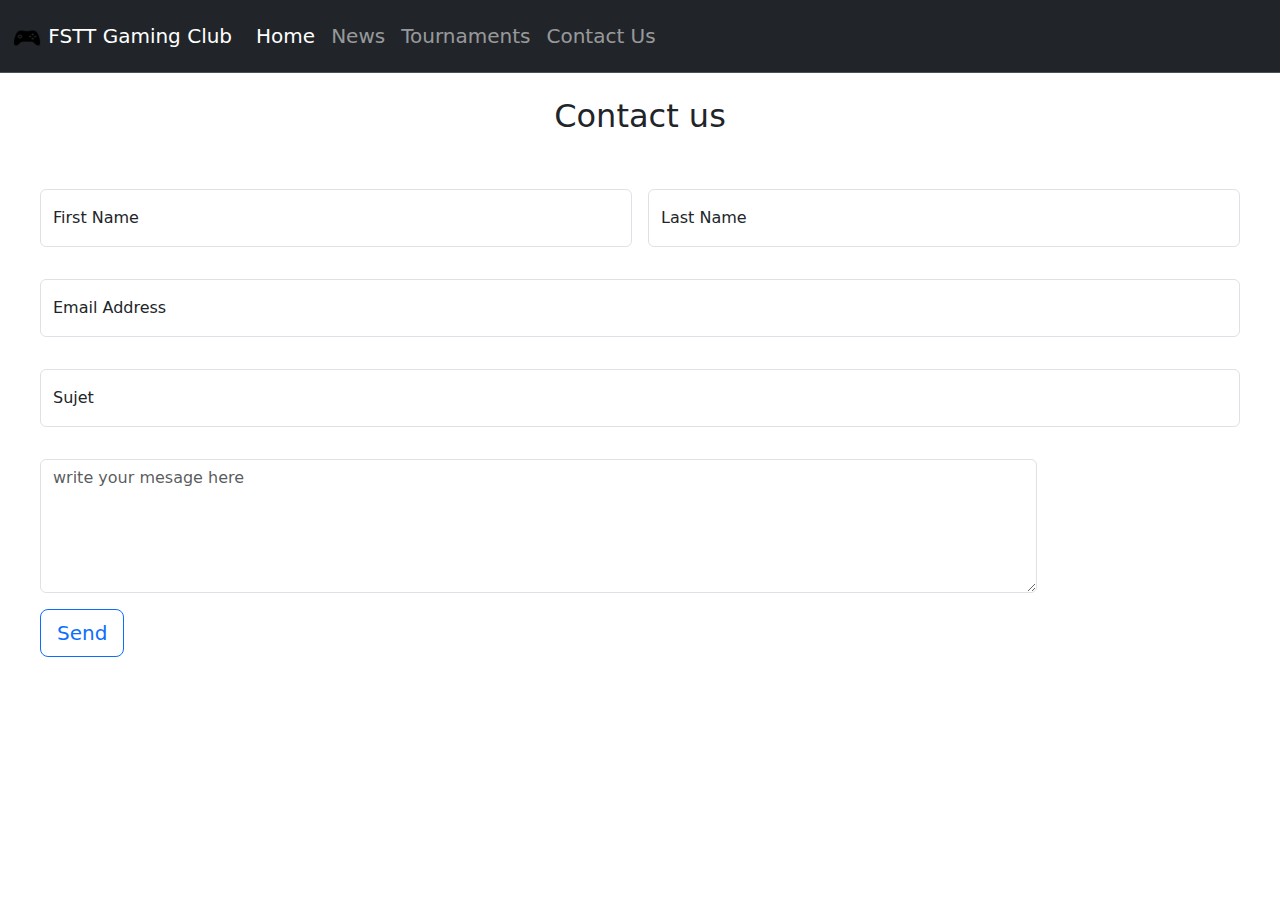
==== contact.html @ 01dc2850 "ok" ====
<!DOCTYPE html>
<html lang="en">
<head>
    <title>Document</title>
    <link href="https://cdn.jsdelivr.net/npm/bootstrap@5.3.3/dist/css/bootstrap.min.css" rel="stylesheet" integrity="sha384-QWTKZyjpPEjISv5WaRU9OFeRpok6YctnYmDr5pNlyT2bRjXh0JMhjY6hW+ALEwIH" crossorigin="anonymous">
    <style>
        main{
            padding: 30px 40px;
        }
    </style>
</head>
<body >
<header>
        <nav class="navbar navbar-expand-lg bg-dark  border-bottom border-body" data-bs-theme="dark">
            <div class="container-fluid">
                <a href="#" class="navbar-brand">
                    <img src="img/controller.png" alt="Gaming Club" width="30" height="24">
                    FSTT Gaming Club
                </a>
                <div class="collapse navbar-collapse navbar-brand" id="navbar001">
                    <ul class="navbar-nav mb-2 me-auto mb-lg-0 ">
                        <li class="nav-item">
                            <a href="index.html" aria-current="page" class="nav-link active">Home</a>
                        </li>
                        <li class="nav-item">
                            <a href="news.html" aria-current="page" class="nav-link">News</a>
                        </li>
                        <li class="nav-item">
                            <a href="tournaments.html" aria-current="page" class="nav-link">Tournaments</a>
                        <li class="nav-item">
                            <a href="contact.php" aria-current="page" class="nav-link">Contact Us</a>
                        </li>
                    </ul>
                </div>
                <button class="navbar-toggler" data-bs-toggle="collapse" data-bs-target="#navbar001">Click me</button>
                
            </div>
        </nav>
    </header>
<h2 class="h1-responsive font-weight-bold text-center my-4">Contact us</h2>

<main >

    <form id="contact-form" action="send.php" method="post" class="row g-3" name="submit-to-google-sheet">
        <div class="col-6">
            <div class="form-floating mb-3">
                <input type="text" name="firstName" class="form-control" placeholder="Name"  id="firstNameID">
                <label for="firstNameID">First Name</label>
            </div>
        </div>
        <div class="col-6">
            <div class="form-floating mb-3">
                <input type="text" name="lastName" class="form-control" placeholder="Name"  id="lastNameID">
                <label for="lasttNameID">Last Name</label>
            </div>
        </div>
        <div class="col-12">
            <div class="form-floating mb-3">
                <input type="email" name="email" class="form-control" placeholder="Email"  id="emailID">
                <label for="emailID">Email Address</label>  
            </div>
        </div>
        <div class="col-12">
            <div class="form-floating mb-3">
                <input type="text" name="sujet" class="form-control" placeholder="Sujet" id="sujetID">
                <label for="sujetID">Sujet</label>  
            </div>
        </div>
        <div class="col-10">
            <textarea name="message" id="message" rows="5" class="form-control" placeholder="write your mesage here"></textarea>
        </div>
        <div class="col-6">
            <a class="btn btn-outline-primary btn-lg" onclick="document.getElementById('contact-form').submit() ;"
            type="submit" name="send">Send</a>
        </div>
    </form>
</main>
    <script src="https://cdn.jsdelivr.net/npm/bootstrap@5.3.3/dist/js/bootstrap.bundle.min.js" integrity="sha384-YvpcrYf0tY3lHB60NNkmXc5s9fDVZLESaAA55NDzOxhy9GkcIdslK1eN7N6jIeHz" crossorigin="anonymous"></script>
</script>

</body>
</html>
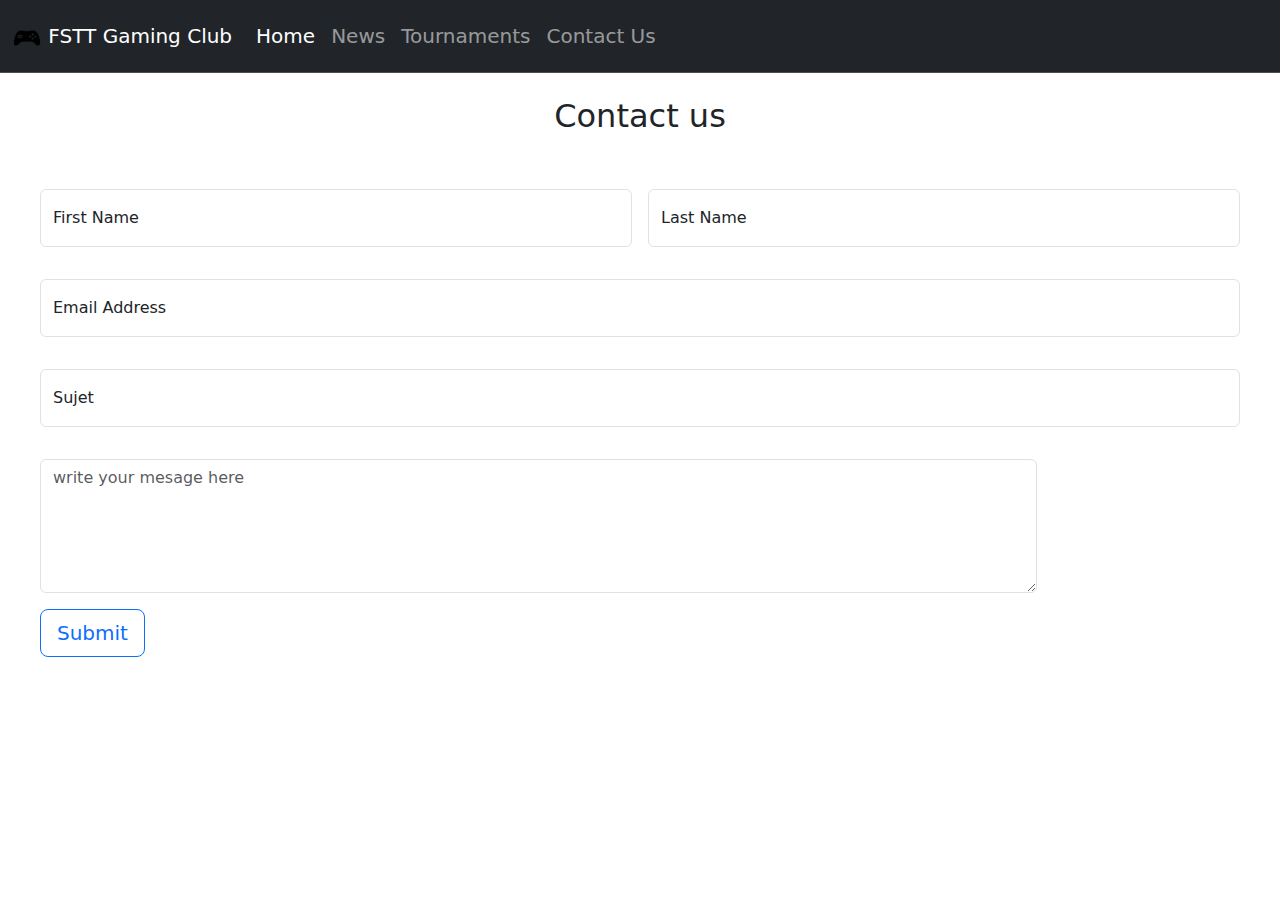
==== commit b2a5f746: "ok" ====
--- a/contact.html
+++ b/contact.html
@@ -69,14 +69,26 @@
         <div class="col-10">
             <textarea name="message" id="message" rows="5" class="form-control" placeholder="write your mesage here"></textarea>
         </div>
+        
         <div class="col-6">
-            <a class="btn btn-outline-primary btn-lg" onclick="document.getElementById('contact-form').submit() ;"
-            type="submit" name="send">Send</a>
+            
+            <button 
+                class="g-recaptcha btn btn-outline-primary btn-lg" 
+                data-sitekey="6Ld7k4kpAAAAAG20reMYM6QXtEGFvu7GzFPAG56o" 
+                data-callback='onSubmit' 
+                data-action='submit'>Submit
+            </button>
         </div>
     </form>
 </main>
+    <script>
+        function onSubmit(token) {
+        document.getElementById("contact-form").submit();
+        }
+    </script>
+    <script src="https://www.google.com/recaptcha/api.js"></script>
     <script src="https://cdn.jsdelivr.net/npm/bootstrap@5.3.3/dist/js/bootstrap.bundle.min.js" integrity="sha384-YvpcrYf0tY3lHB60NNkmXc5s9fDVZLESaAA55NDzOxhy9GkcIdslK1eN7N6jIeHz" crossorigin="anonymous"></script>
-</script>
+
 
 </body>
 </html>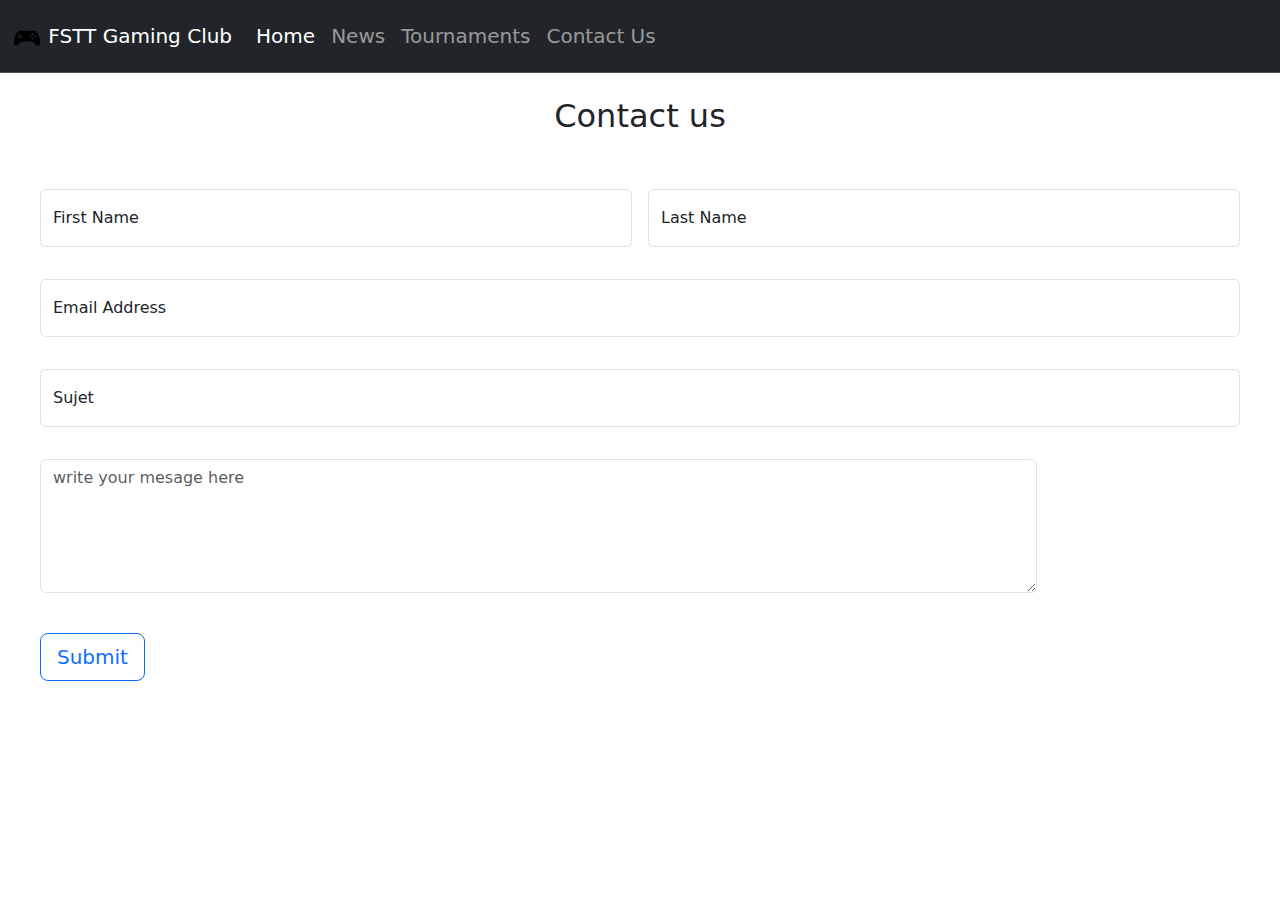
==== commit d03d036f: "bakend" ====
--- a/contact.html
+++ b/contact.html
@@ -8,6 +8,10 @@
             padding: 30px 40px;
         }
     </style>
+    
+    <script src="https://www.google.com/recaptcha/enterprise.js" async defer></script>
+ 
+    
 </head>
 <body >
 <header>
@@ -71,22 +75,16 @@
         </div>
         
         <div class="col-6">
+            <!-- get captcha responde--->
+            <div class="g-recaptcha" data-sitekey="6LdvtYkpAAAAANPRBGzc6LZV5ch4nUFW-SfljoPA" data-action="LOGIN"></div>
+            <br/>
+            <button class=" btn btn-outline-primary btn-lg"  type="submit">Submit</button>
             
-            <button 
-                class="g-recaptcha btn btn-outline-primary btn-lg" 
-                data-sitekey="6Ld7k4kpAAAAAG20reMYM6QXtEGFvu7GzFPAG56o" 
-                data-callback='onSubmit' 
-                data-action='submit'>Submit
-            </button>
         </div>
     </form>
 </main>
-    <script>
-        function onSubmit(token) {
-        document.getElementById("contact-form").submit();
-        }
-    </script>
-    <script src="https://www.google.com/recaptcha/api.js"></script>
+    
+    
     <script src="https://cdn.jsdelivr.net/npm/bootstrap@5.3.3/dist/js/bootstrap.bundle.min.js" integrity="sha384-YvpcrYf0tY3lHB60NNkmXc5s9fDVZLESaAA55NDzOxhy9GkcIdslK1eN7N6jIeHz" crossorigin="anonymous"></script>
 
 
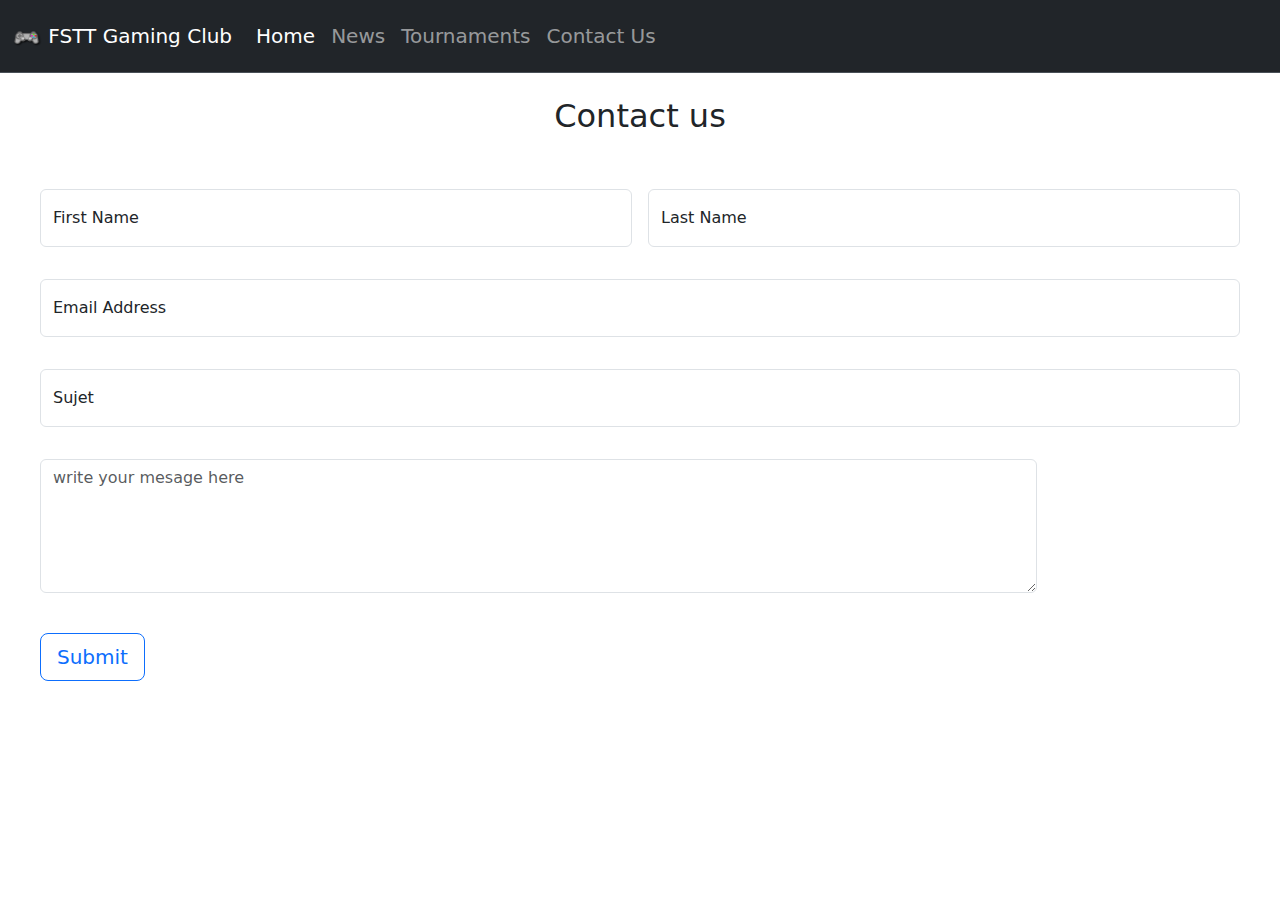
==== commit c9968435: "logoadd" ====
--- a/contact.html
+++ b/contact.html
@@ -18,7 +18,7 @@
         <nav class="navbar navbar-expand-lg bg-dark  border-bottom border-body" data-bs-theme="dark">
             <div class="container-fluid">
                 <a href="#" class="navbar-brand">
-                    <img src="img/controller.png" alt="Gaming Club" width="30" height="24">
+                    <img src="img/agario.png" alt="Gaming Club" width="30" height="24">
                     FSTT Gaming Club
                 </a>
                 <div class="collapse navbar-collapse navbar-brand" id="navbar001">
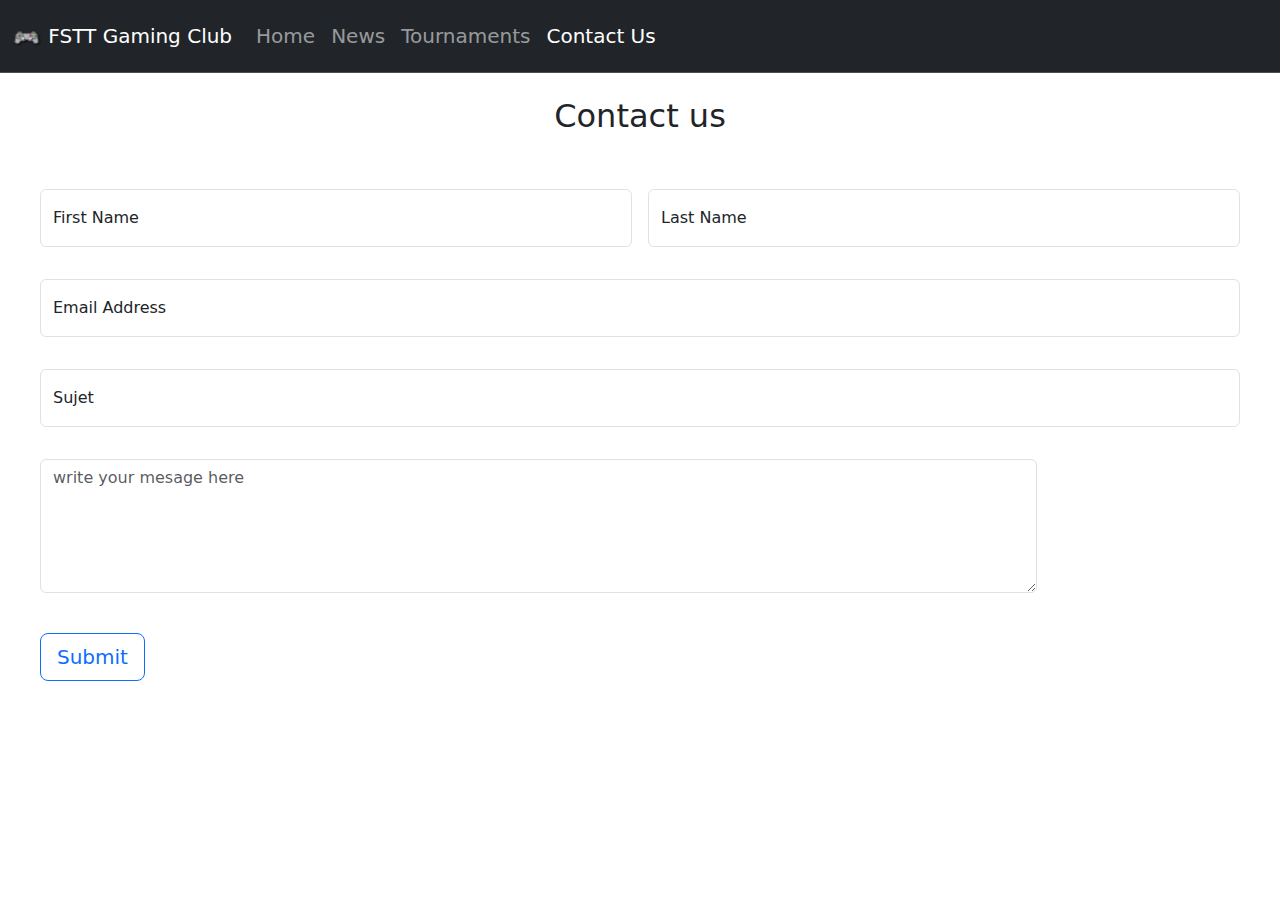
==== commit 3c929087: "colors fixed" ====
--- a/contact.html
+++ b/contact.html
@@ -24,7 +24,7 @@
                 <div class="collapse navbar-collapse navbar-brand" id="navbar001">
                     <ul class="navbar-nav mb-2 me-auto mb-lg-0 ">
                         <li class="nav-item">
-                            <a href="index.html" aria-current="page" class="nav-link active">Home</a>
+                            <a href="index.html" aria-current="page" class="nav-link ">Home</a>
                         </li>
                         <li class="nav-item">
                             <a href="news.html" aria-current="page" class="nav-link">News</a>
@@ -32,7 +32,7 @@
                         <li class="nav-item">
                             <a href="tournaments.html" aria-current="page" class="nav-link">Tournaments</a>
                         <li class="nav-item">
-                            <a href="contact.php" aria-current="page" class="nav-link">Contact Us</a>
+                            <a href="contact.php" aria-current="page" class="nav-link active">Contact Us</a>
                         </li>
                     </ul>
                 </div>
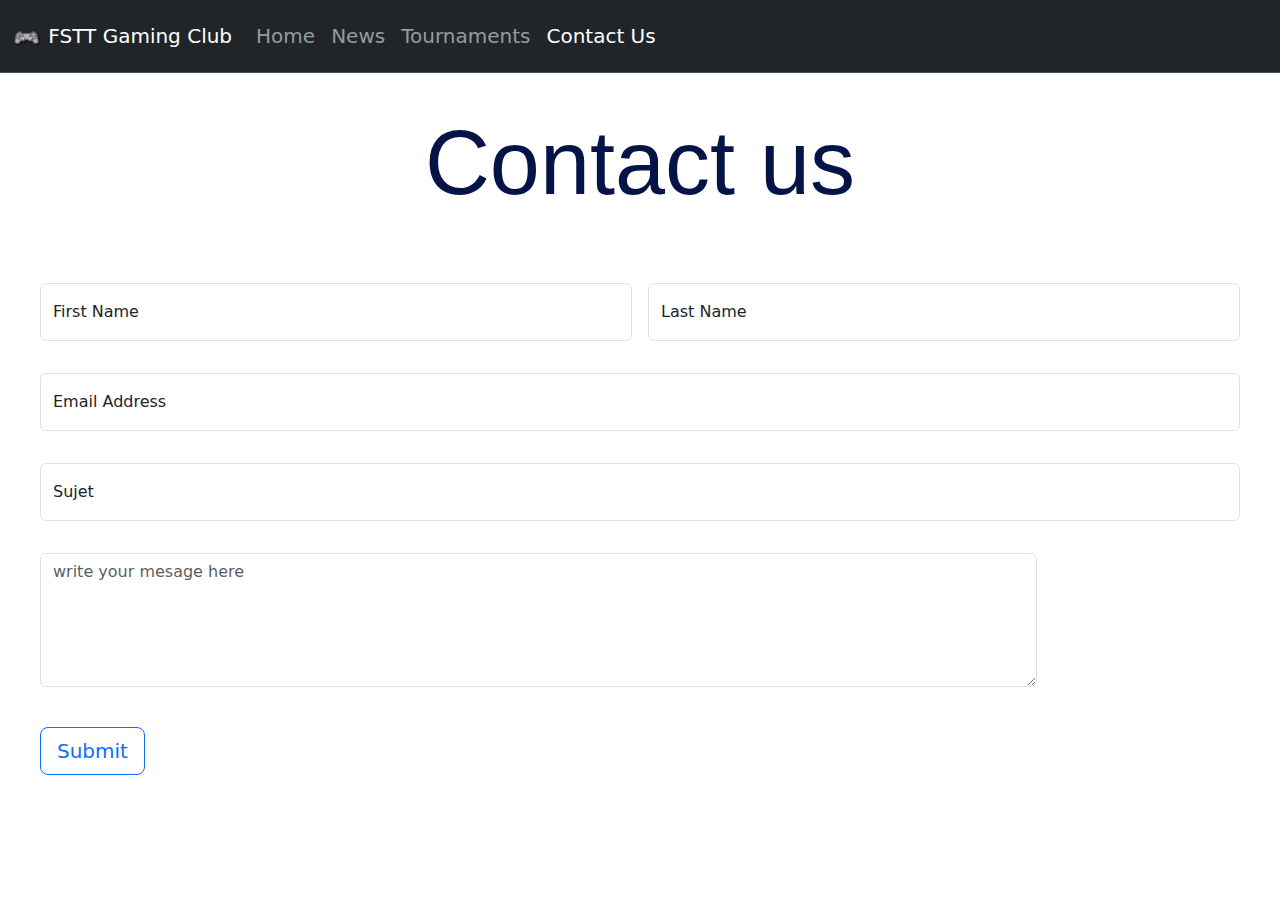
==== commit 977174e1: "fixed contactus" ====
--- a/contact.html
+++ b/contact.html
@@ -1,11 +1,23 @@
 <!DOCTYPE html>
 <html lang="en">
 <head>
-    <title>Document</title>
+    <title>Contact Us</title>
     <link href="https://cdn.jsdelivr.net/npm/bootstrap@5.3.3/dist/css/bootstrap.min.css" rel="stylesheet" integrity="sha384-QWTKZyjpPEjISv5WaRU9OFeRpok6YctnYmDr5pNlyT2bRjXh0JMhjY6hW+ALEwIH" crossorigin="anonymous">
     <style>
         main{
             padding: 30px 40px;
+        }
+        .contacttext{
+            display: flex;
+    justify-content: center;
+    align-items: center;
+    height: 20vh;
+    font-size: 10vh;
+    margin: 0;
+    font-family: 'Gill Sans', 'Gill Sans MT', Calibri, 'Trebuchet MS', sans-serif; /* Changing font */
+                color: rgb(4, 20, 71); /* Example color */
+    font-family: 'Franklin Gothic Medium', 'Arial Narrow', Arial, sans-serif;  /* Different font for tournaments */
+
         }
     </style>
     
@@ -41,7 +53,7 @@
             </div>
         </nav>
     </header>
-<h2 class="h1-responsive font-weight-bold text-center my-4">Contact us</h2>
+<h2 class="contacttext">Contact us</h2>
 
 <main >
 
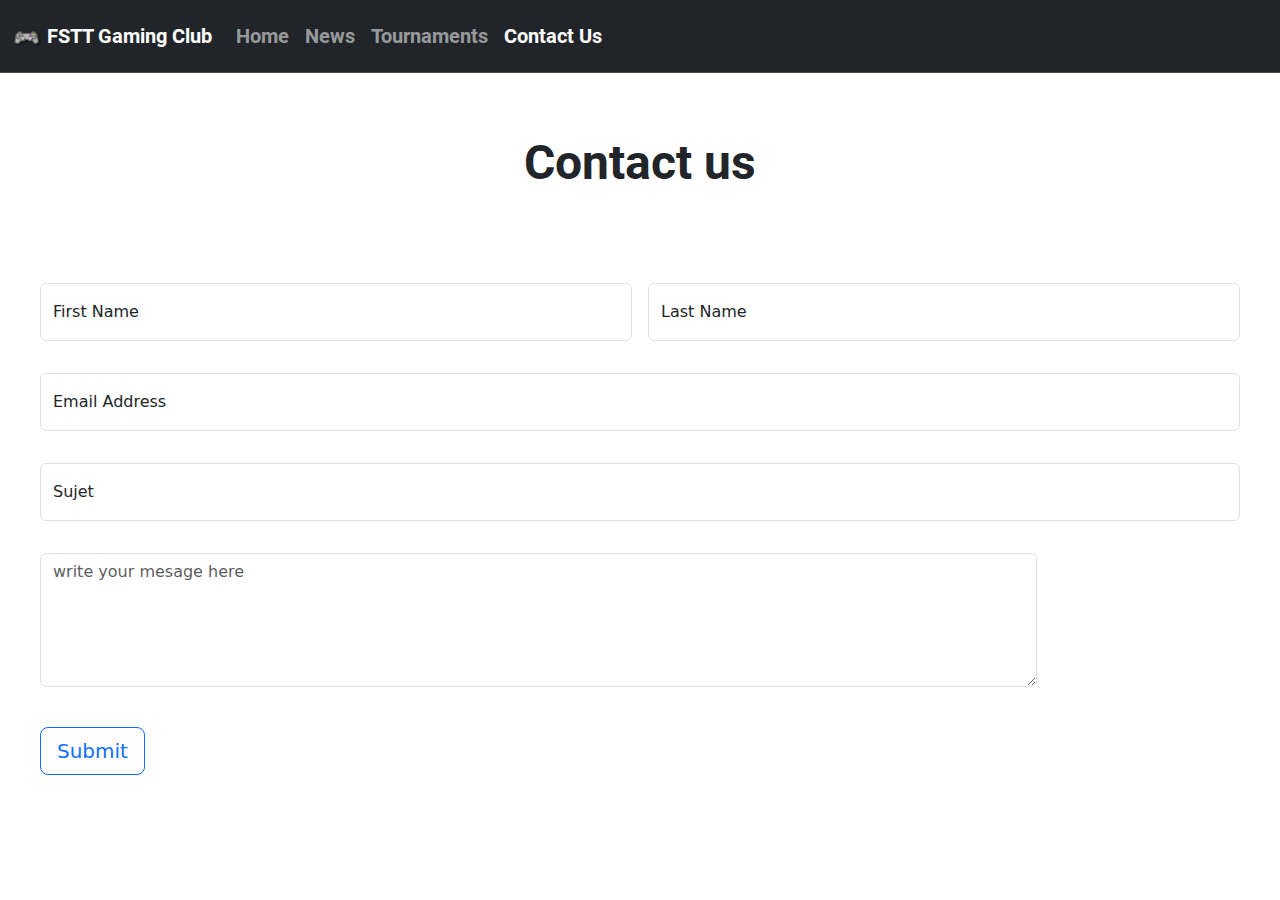
==== commit 6df854ef: "home and title" ====
--- a/contact.html
+++ b/contact.html
@@ -9,18 +9,14 @@
         }
         .contacttext{
             display: flex;
-    justify-content: center;
-    align-items: center;
-    height: 20vh;
-    font-size: 10vh;
-    margin: 0;
-    font-family: 'Gill Sans', 'Gill Sans MT', Calibri, 'Trebuchet MS', sans-serif; /* Changing font */
-                color: rgb(4, 20, 71); /* Example color */
-    font-family: 'Franklin Gothic Medium', 'Arial Narrow', Arial, sans-serif;  /* Different font for tournaments */
-
+            justify-content: center;
+            align-items: center;
+            height: 20vh;
+            font-size: 48px;
+            margin: 0;
         }
     </style>
-    
+    <link rel="stylesheet" href="/css/style.css">
     <script src="https://www.google.com/recaptcha/enterprise.js" async defer></script>
  
     
@@ -53,7 +49,7 @@
             </div>
         </nav>
     </header>
-<h2 class="contacttext">Contact us</h2>
+<h2 class="contacttext font-roboto ">Contact us</h2>
 
 <main >
 
--- a/css/style.css
+++ b/css/style.css
@@ -0,0 +1,65 @@
+@font-face {
+    font-family: 'IamPerfect23';
+    src: url(/css/ImPerfect23/ImPerfect23.otf);
+}
+@font-face {
+    font-family: 'dredd';
+    src: url(/css/dredd/dredd.otf);
+}
+@font-face {
+    font-family: 'roboto';
+    src: url(/css/Roboto/Roboto-Bold.ttf);
+}
+/*font*/
+.font-dredd{
+    font-family: "dredd";
+}
+.font-honk{
+    font-family: "Honk", system-ui;
+    font-optical-sizing: auto;
+    font-weight: 400;
+    font-style: normal;
+    font-variation-settings:
+      "MORF" 15,
+      "SHLN" 50;
+}
+.font-roboto{
+    font-family: 'roboto';
+}
+
+/*font end*/
+
+/*general*/
+.navbar {
+    font-family: "roboto"; 
+}
+.title{
+    font-family: 'roboto';
+    font-size: 48px;
+    color: hsl(271, 80%, 30%);
+}
+
+
+
+/*specific*/
+#body-index {
+    background:hsl(268, 92%, 65%) 
+
+}
+#home .container{
+    min-width: 100%;
+    min-height: 100%;
+}
+#main-logo{
+    border-radius: 50%;
+}
+#home p{
+    color: white;
+    font-weight: 300;
+}
+#home .btn-outline-info{
+    background: white(268, 92%, 70%) ;
+}
+
+
+  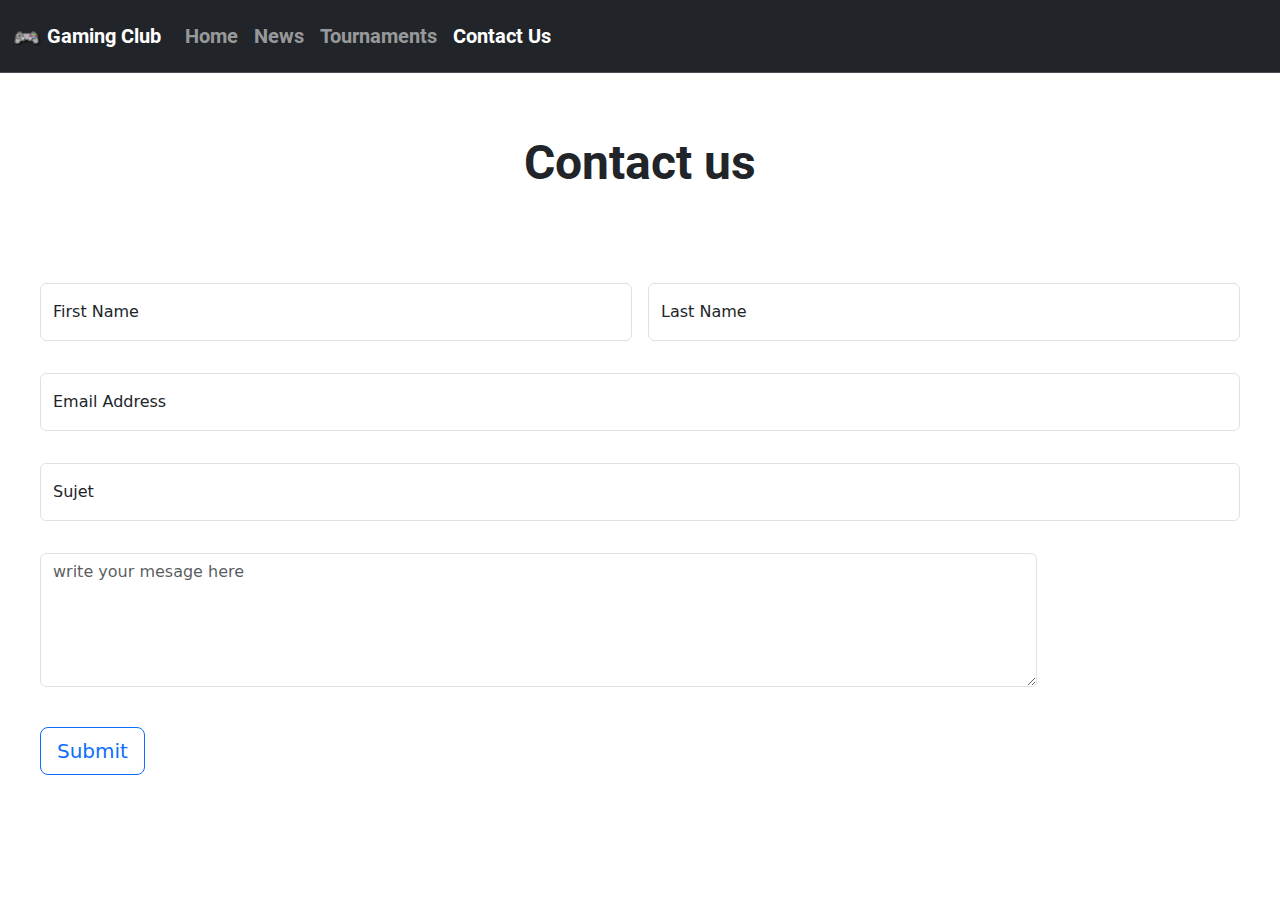
==== commit 9475b1d6: "added newss" ====
--- a/contact.html
+++ b/contact.html
@@ -27,7 +27,7 @@
             <div class="container-fluid">
                 <a href="#" class="navbar-brand">
                     <img src="img/agario.png" alt="Gaming Club" width="30" height="24">
-                    FSTT Gaming Club
+                    Gaming Club
                 </a>
                 <div class="collapse navbar-collapse navbar-brand" id="navbar001">
                     <ul class="navbar-nav mb-2 me-auto mb-lg-0 ">
